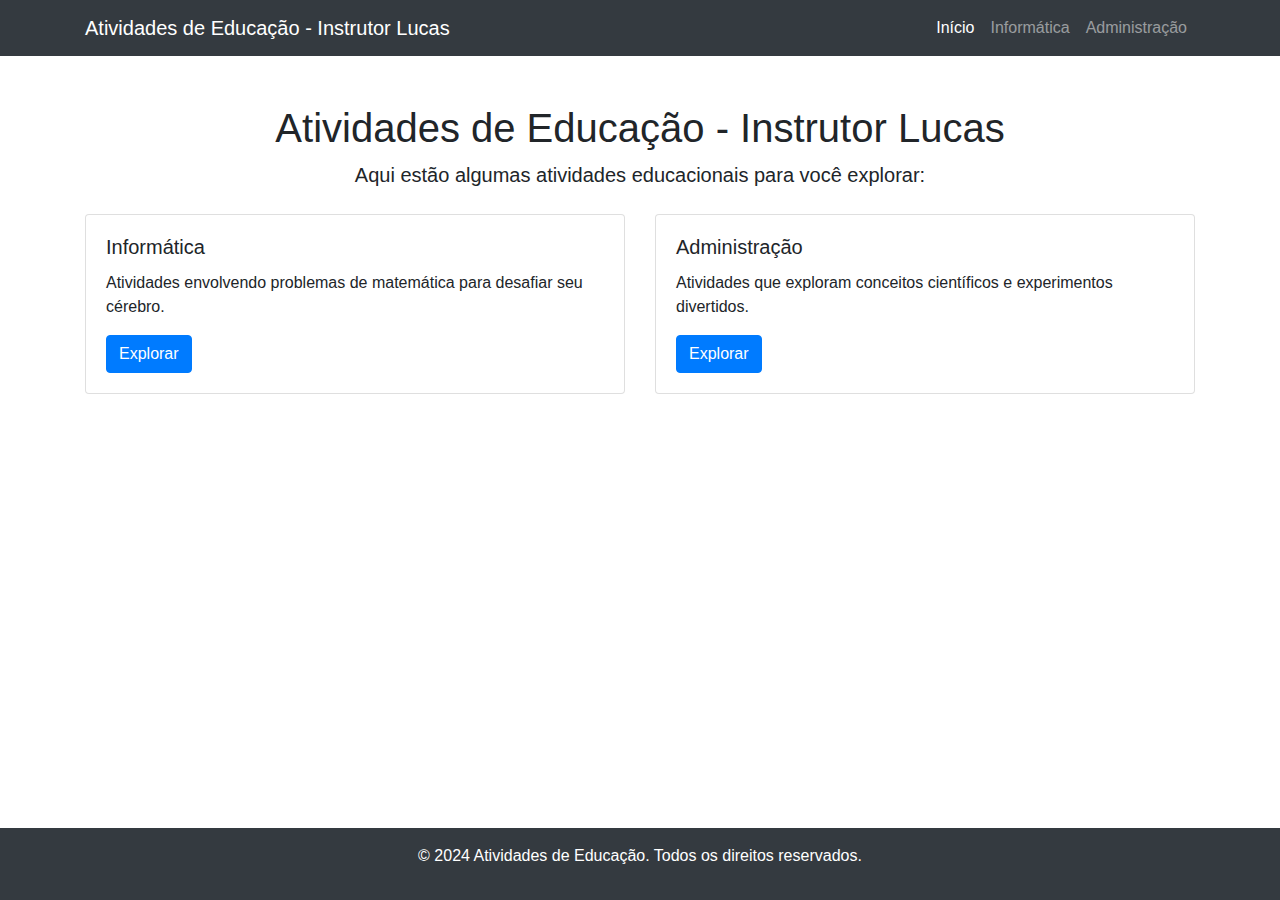
==== index.html @ 36e6164a "initial commit" ====
<!DOCTYPE html>
<html lang="pt-br">
<head>
    <meta charset="UTF-8">
    <meta name="viewport" content="width=device-width, initial-scale=1.0">
    <title>Atividades de Educação</title>
    <!-- Link para o Bootstrap CSS -->
    <link rel="stylesheet" href="https://stackpath.bootstrapcdn.com/bootstrap/4.5.2/css/bootstrap.min.css">
    <!-- Link para o arquivo CSS personalizado -->
    <link rel="stylesheet" href="styles.css">
</head>
<body class="d-flex flex-column">

<nav class="navbar navbar-expand-lg navbar-dark bg-dark">
    <div class="container">
        <a class="navbar-brand" href="#">Atividades de Educação - Instrutor Lucas</a>
        <button class="navbar-toggler" type="button" data-toggle="collapse" data-target="#navbarNav" aria-controls="navbarNav" aria-expanded="false" aria-label="Toggle navigation">
        <span class="navbar-toggler-icon"></span>
        </button>
        <div class="collapse navbar-collapse" id="navbarNav">
        <ul class="navbar-nav ml-auto">
            <li class="nav-item active">
            <a class="nav-link" href="#">Início <span class="sr-only">(current)</span></a>
            </li>
            <li class="nav-item">
            <a class="nav-link" href="#">Informática</a>
            </li>
            <li class="nav-item">
            <a class="nav-link" href="#">Administração</a>
            </li>
        </ul>
        </div>
    </div>
    </nav>

<!-- Conteúdo da Página -->
<div class="container mt-5 content">
    <h1 class="text-center">Atividades de Educação - Instrutor Lucas</h1>
    <p class="lead text-center">Aqui estão algumas atividades educacionais para você explorar:</p>
    
    <div class="row mt-4">
        <div class="col-md-6">
            <div class="card">
                <div class="card-body">
                    <h5 class="card-title">Informática</h5>
                    <p class="card-text">Atividades envolvendo problemas de matemática para desafiar seu cérebro.</p>
                    <a href="#" class="btn btn-primary">Explorar</a>
                </div>
            </div>
        </div>
        <div class="col-md-6">
            <div class="card">
                <div class="card-body">
                    <h5 class="card-title">Administração</h5>
                    <p class="card-text">Atividades que exploram conceitos científicos e experimentos divertidos.</p>
                    <a href="#" class="btn btn-primary">Explorar</a>
                </div>
            </div>
        </div>
    </div>
    <!-- Adicione mais cartões conforme necessário para outras áreas de atividade -->
</div>

<!-- Rodapé -->
<footer class="bg-dark text-white text-center py-3">
    <div class="container">
        <p>&copy; 2024 Atividades de Educação. Todos os direitos reservados.</p>
    </div>
</footer>

<!-- Link para o Bootstrap JS e jQuery (necessário para funcionalidades do Bootstrap) -->
<script src="https://code.jquery.com/jquery-3.5.1.slim.min.js"></script>
<script src="https://cdn.jsdelivr.net/npm/@popperjs/core@2.5.4/dist/umd/popper.min.js"></script>
<script src="https://stackpath.bootstrapcdn.com/bootstrap/4.5.2/js/bootstrap.min.js"></script>
</body>
</html>
---- styles.css ----
/* Adicione seu estilo personalizado aqui */

html, body {
    height: 100%;
}

.content {
    flex: 1 0 auto;
}
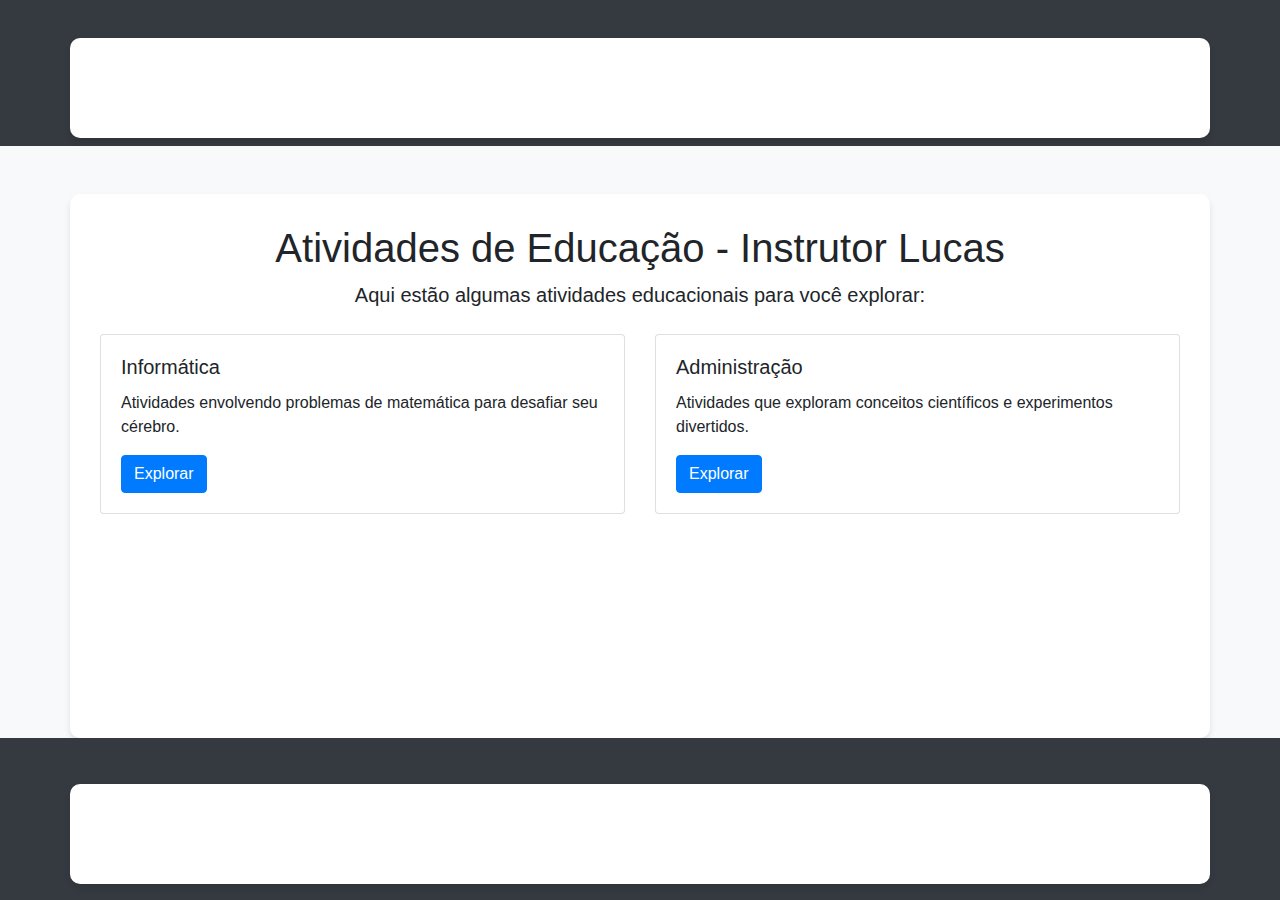
==== commit 488b4e6b: "implementa quiz" ====
--- a/index.html
+++ b/index.html
@@ -7,7 +7,7 @@
     <!-- Link para o Bootstrap CSS -->
     <link rel="stylesheet" href="https://stackpath.bootstrapcdn.com/bootstrap/4.5.2/css/bootstrap.min.css">
     <!-- Link para o arquivo CSS personalizado -->
-    <link rel="stylesheet" href="styles.css">
+    <link rel="stylesheet" href="style/styles.css">
 </head>
 <body class="d-flex flex-column">
 
@@ -44,7 +44,7 @@
                 <div class="card-body">
                     <h5 class="card-title">Informática</h5>
                     <p class="card-text">Atividades envolvendo problemas de matemática para desafiar seu cérebro.</p>
-                    <a href="#" class="btn btn-primary">Explorar</a>
+                    <a href="informatica.html" class="btn btn-primary">Explorar</a>
                 </div>
             </div>
         </div>
--- a/style/styles.css
+++ b/style/styles.css
@@ -0,0 +1,51 @@
+/* Adicione seu estilo personalizado aqui */
+
+html, body {
+    height: 100%;
+}
+
+.content {
+    flex: 1 0 auto;
+}
+
+body {
+    background-color: #f8f9fa;
+}
+
+.container {
+    background-color: #fff;
+    border-radius: 10px;
+    box-shadow: 0 4px 6px rgba(0, 0, 0, 0.1);
+    padding: 30px;
+    margin-top: 30px;
+}
+
+.pergunta {
+    font-weight: bold;
+    color: #343a40;
+}
+
+.resposta-label {
+    color: #6c757d;
+}
+
+.resultado {
+    font-size: 1.2rem;
+    font-weight: bold;
+    margin-top: 20px;
+}
+
+.verificar-btn {
+    font-size: 1.2rem;
+    padding: 10px 20px;
+    border-radius: 5px;
+    background-color: #007bff;
+    color: #fff;
+    border: none;
+    transition: background-color 0.3s ease;
+}
+
+.verificar-btn:hover {
+    background-color: #0056b3;
+}
+
